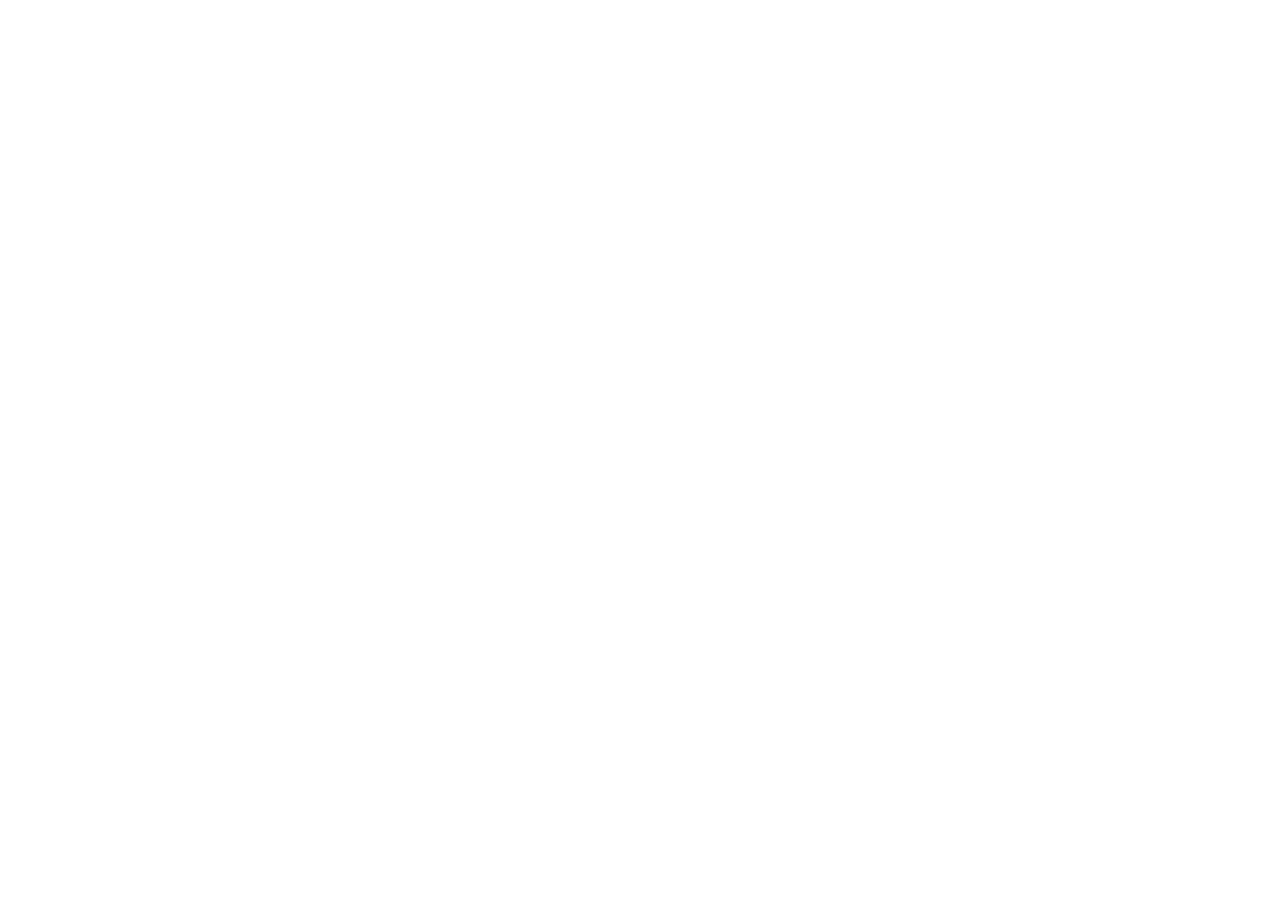
==== index1.html @ 927970c8 "first commit" ====
<!DOCTYPE html>
<html lang="en">
<head>
    <meta charset="UTF-8">
    <meta name="viewport" content="width=device-width, initial-scale=1.0">
    <title>Document</title>
</head>
<body>
    
</body>
</html>
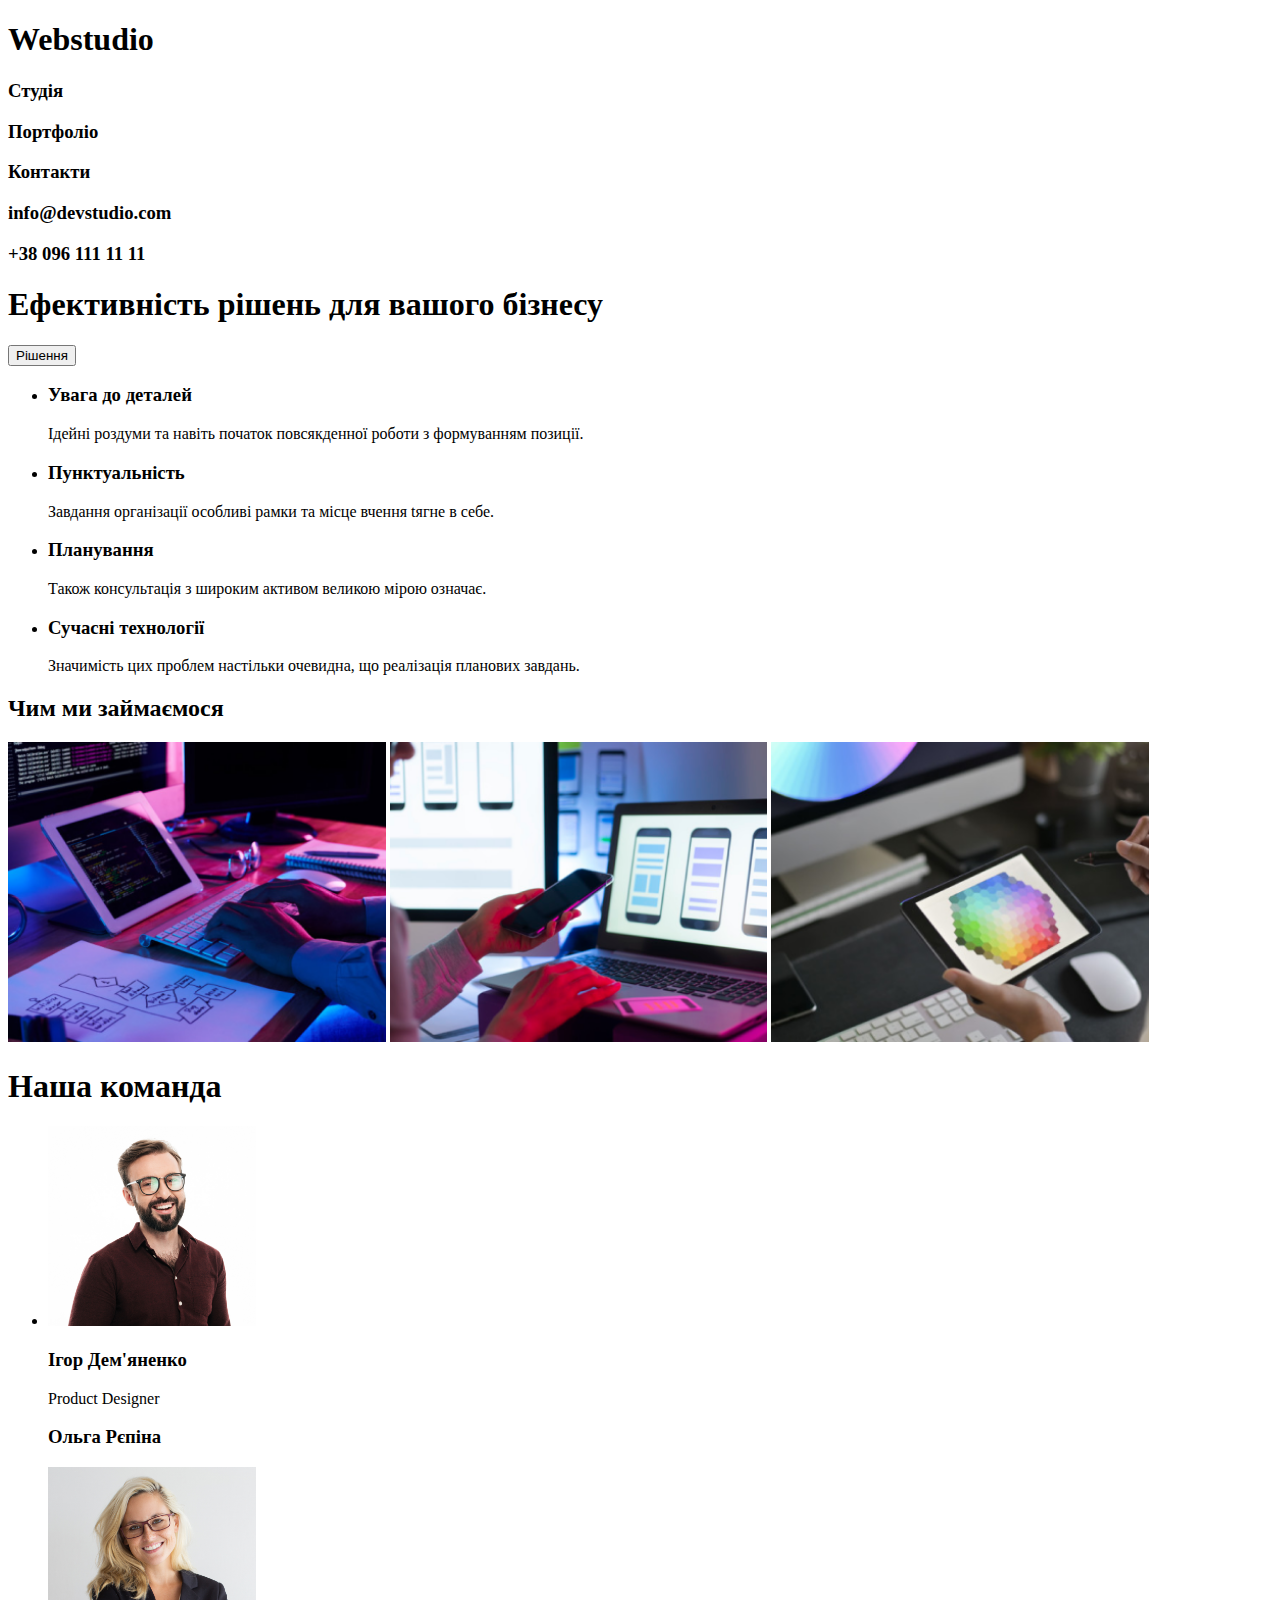
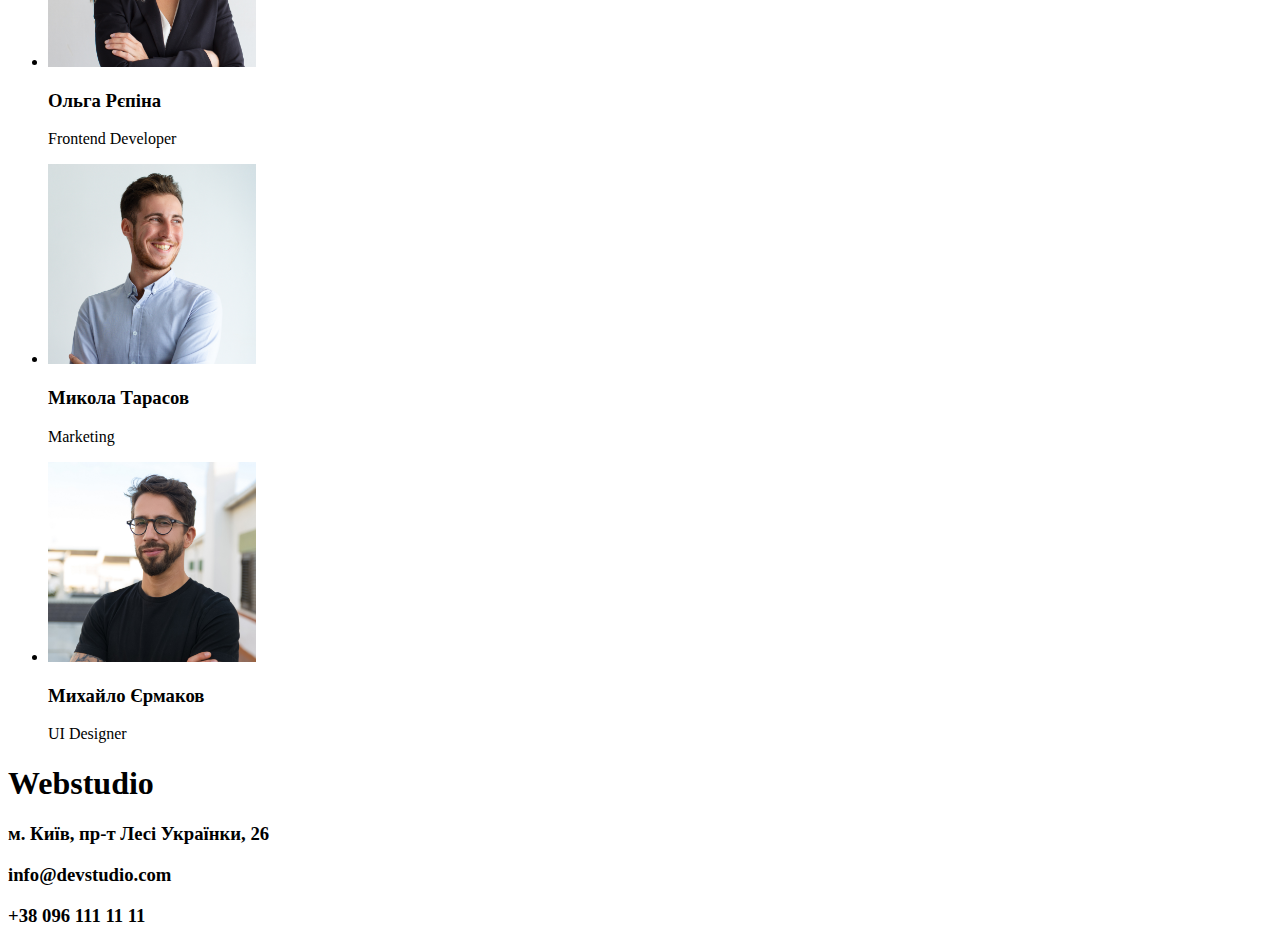
==== commit dbfce2ae: "first commit" ====
--- a/index1.html
+++ b/index1.html
@@ -6,6 +6,72 @@
     <title>Document</title>
 </head>
 <body>
-    
+    <header><h1>Webstudio</h1>
+        <h3>Студія</h3>
+        <h3>Портфоліо</h3>
+        <h3>Контакти</h3>
+        <h3>info@devstudio.com</h3>
+        <h3>+38 096 111 11 11</h3>
+        <header>
+    <div><h1>Ефективність рішень для вашого бізнесу</h1>
+      <button>Рішення</button></div>
+  <main>
+    <section>
+    <ul>
+        <li><h3>
+          Увага до деталей
+        </h3>
+        <p>Ідейні роздуми та навіть початок повсякденної роботи з формуванням позиції.
+        </p></li>
+             <li><h3>
+              Пунктуальність
+            </h3>     
+           <p>
+            Завдання організації особливі рамки та місце вчення tягне в себе.
+          </p></li>
+          <li><h3>
+            Планування
+          </h3>
+          <p>
+            Також консультація з широким активом великою мірою означає.</p>
+          </li>
+          <li><h3>
+            Сучасні технології
+          </h3>
+          <p>Значимість цих проблем настільки очевидна, що реалізація планових завдань.</p>
+        </li>
+    </ul>
+  </section>
+    <article>
+      <h2>
+        Чим ми займаємося
+      </h2>
+      <img src="img/img.png" alt="" height="300px" />
+      <img src="img/img (2).png" alt="" height="300px" />
+      <img src="img/img (3).png" alt="" height="300px" />
+    </article>
+    <article>
+     <h1>Наша команда</h1> 
+     <ul>
+        <li><img src="img/img.jpg" alt="" height="200px" />
+          <h3>Ігор Дем'яненко</h3>
+          <p>Product Designer</p>
+         <h3>Ольга Рєпіна</h3></li>
+        <li><img src="img/img (1).jpg" alt="" height="200px" />
+          <h3>Ольга Рєпіна</h3>
+          <p>Frontend Developer</p></li>
+        <li><img src="img/img (2).jpg" alt="" height="200px" />
+          <h3>Микола Тарасов</h3>
+          <p>Marketing</p></li>
+        <li><img src="img/img (3).jpg" alt="" height="200px" />
+          <h3>Михайло Єрмаков</h3>
+          <p>UI Designer</p></li>
+     </ul>
+    </article>
+    <footer><h1>Webstudio</h1>
+    <h3>м. Київ, пр-т Лесі Українки, 26</h3>
+  <h3>info@devstudio.com</h3>
+<h3>+38 096 111 11 11</h3></footer>
+  </main>
 </body>
 </html>